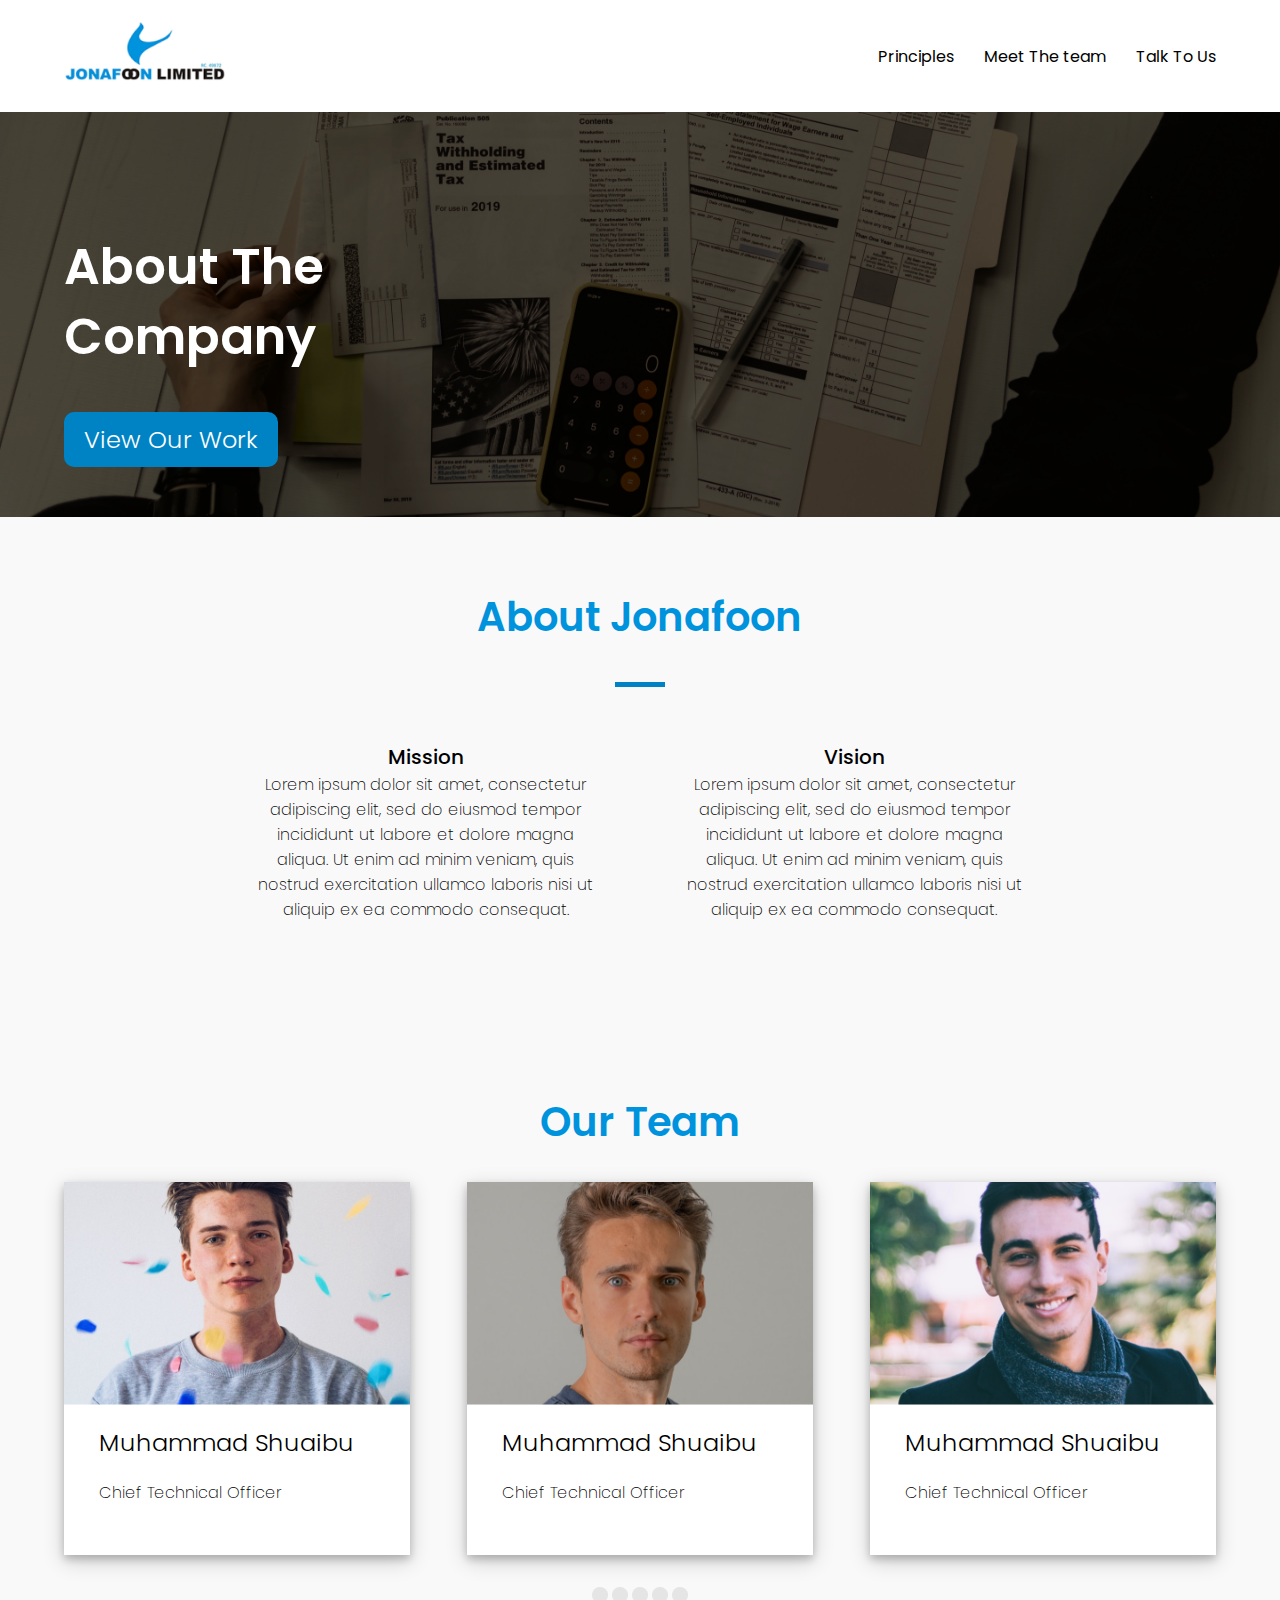
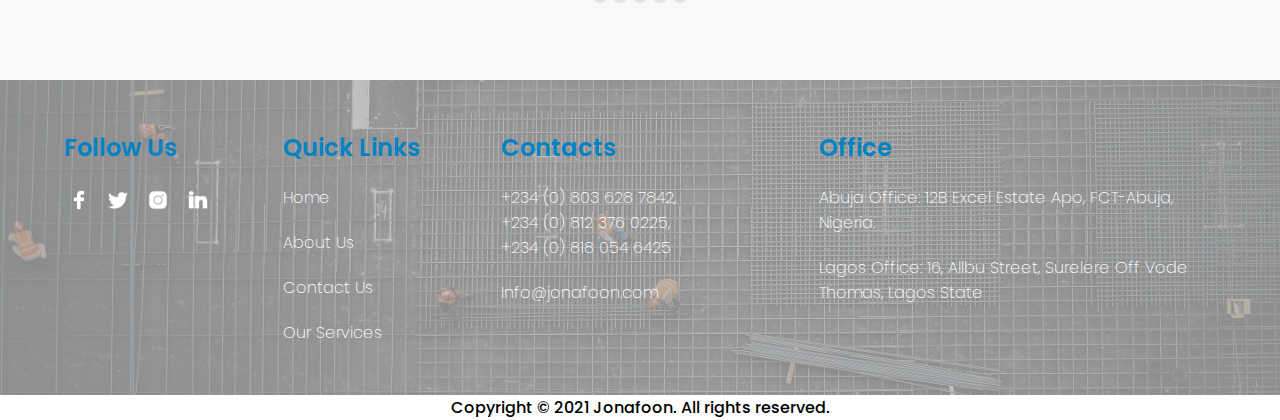
==== about.html @ d98dde24 "first commit" ====
<!DOCTYPE html>
<html lang="en">
  <head>
    <meta charset="UTF-8" />
    <meta name="viewport" content="width=device-width, initial-scale=1.0" />
    <title>About Us</title>
    <link rel="stylesheet" href="./CSS/about.css" />
    <link rel="preconnect" href="https://fonts.googleapis.com" />
    <link rel="preconnect" href="https://fonts.gstatic.com" crossorigin />
    <link
      href="https://fonts.googleapis.com/css2?family=Poppins:wght@100;200;300;400;500;600;700&display=swap"
      rel="stylesheet"
    />
    <script src="./script.js" defer></script>
  </head>
  <body>
    <!-- header -->
    <header>
      <!-- topnav -->
      <nav>
        <div class="navbar">
          <div class="logo"><img src="./images/Rectangle 6.png" alt="" /></div>
          <div class="navLinks">
            <ul>
              <li class="link"><a href="#">Principles</a></li>
              <li class="link"><a href="./about.html">Meet The team</a></li>
              <li class="link"><a href="./contact.html">Talk To Us</a></li>
            </ul>
          </div>
          <div class="hamburger">
            <span class="bar"></span>
            <span class="bar"></span>
            <span class="bar"></span>
          </div>
        </div>
      </nav>
    </header>
    <!-- main -->
    <main>
      <!-- section1 -->
      <section class="section1">
        <div class="container1">
          <h2>About The Company</h2>
          <div class="btn">
            <a href="./index.html"><button>View Our Work</button></a>
          </div>
        </div>
      </section>
      <!-- section2 -->

      <section class="section2">
        <div class="container2">
          <h3>About Jonafoon</h3>
          <span class="bar"></span>
          <div class="about">
            <div class="goals">
              <h6>Mission</h6>
              <p>
                Lorem ipsum dolor sit amet, consectetur adipiscing elit, sed do
                eiusmod tempor incididunt ut labore et dolore magna aliqua. Ut
                enim ad minim veniam, quis nostrud exercitation ullamco laboris
                nisi ut aliquip ex ea commodo consequat.
              </p>
            </div>
            <div class="goals">
              <h6>Vision</h6>
              <p>
                Lorem ipsum dolor sit amet, consectetur adipiscing elit, sed do
                eiusmod tempor incididunt ut labore et dolore magna aliqua. Ut
                enim ad minim veniam, quis nostrud exercitation ullamco laboris
                nisi ut aliquip ex ea commodo consequat.
              </p>
            </div>
          </div>
          <h3>Our Team</h3>

          <div class="ourTeam">
            <div class="team">
              <img src="./images/team1.png" alt="" />
              <div class="text">
                <h6>Muhammad Shuaibu</h6>
                <p>Chief Technical Officer</p>
              </div>
            </div>
            <div class="team">
              <img src="./images/team2.png" alt="" />
              <div class="text">
                <h6>Muhammad Shuaibu</h6>
                <p>Chief Technical Officer</p>
              </div>
            </div>
            <div class="team">
              <img src="./images/team3.png" alt="" />
              <div class="text">
                <h6>Muhammad Shuaibu</h6>
                <p>Chief Technical Officer</p>
              </div>
            </div>
          </div>
          <span>
            <img src="./images/Ellipse 1.png" alt="" />
            <img src="./images/Ellipse 1.png" alt="" />
            <img src="./images/Ellipse 1.png" alt="" />
            <img src="./images/Ellipse 1.png" alt="" />
            <img src="./images/Ellipse 1.png" alt="" />
          </span>
        </div>
      </section>
      <!-- section3 -->
    </main>
    <!-- footer -->
    <footer>
      <!-- bottomnav -->
      <nav>
        <div class="bottomNav">
          <div class="footerLink">
            <h5>Follow Us</h5>
            <div class="social">
              <a href=""><img src="./images/Facebook F.png" alt="" /></a>
              <a href=""> <img src="./images/Twitter.png " alt="" /> </a>
              <a href=""> <img src="./images/Instagram.png" alt="" /> </a
              ><a href=""> <img src="./images/LinkedIn 5.png" alt="" /> </a>
            </div>
          </div>
          <div class="footerLink">
            <h5>Quick Links</h5>
            <div class="quickLink">
              <a href="./index.html">Home</a>
              <a href="./about.html"> About Us</a>
              <a href="./contact.html"> Contact Us </a
              ><a href="./service.html"> Our Services </a>
            </div>
          </div>
          <div class="footerLink">
            <h5>Contacts</h5>
            <div class="contact">
              <p>+234 (0) 803 628 7842,</p>
              <p>+234 (0) 812 376 0225,</p>
              <p>+234 (0) 818 054 6425</p>
              <a href="Info@jonafoon.com">Info@jonafoon.com</a>
            </div>
          </div>
          <div class="footerLink">
            <h5>Office</h5>
            <div class="office">
              <p>Abuja Office: 12B Excel Estate Apo, FCT-Abuja, Nigeria.</p>
              <p>
                Lagos Office: 16, Allbu Street, Surelere Off Vode Thomas, Lagos
                State
              </p>
            </div>
          </div>
        </div>
      </nav>
      <!-- copyright -->
      <div class="copyright">
        <p>Copyright © 2021 Jonafoon. All rights reserved.</p>
      </div>
    </footer>
  </body>
</html>
---- CSS/about.css ----
* {
  margin: 0;
  padding: 0;
  box-sizing: border-box;
  font-family: "Poppins", sans-serif;
}
a {
  text-decoration: none;
  color: #000;
}
button {
  cursor: pointer;
}
/* navbar */
header nav {
  background-color: #fff;
  width: 100%;
}
.navbar,
.copyright {
  width: 90%;
  margin: 20px auto;
  display: flex;
  align-items: center;
  justify-content: space-between;
}
nav img {
  width: 70%;
  height: 100%;
}
nav .logo {
  width: 20%;
}
.navLinks {
  width: 70%;
}
.navLinks ul {
  float: right;
  list-style: none;
  display: flex;
  gap: 30px;
  text-decoration: none;
}

.hamburger {
  display: none;
  cursor: pointer;
  padding: 3px;
}
.bar {
  display: block;
  background-color: black;
  width: 25px;
  height: 3px;
  margin: 5px auto;
  transition: all 0.3s ease-in-out;
}
/* main */
/* section 1 */
.section1 {
  background-image: url(/images/about-bck.png);
  background-size: cover;
  background-repeat: no-repeat;
  background-position: center;
  width: 100%;
  color: white;
}
.container1 {
  width: 90%;
  margin: 0 auto;
  padding: 120px 0 50px 0;
  display: flex;
  flex-direction: column;
  align-items: flex-start;
  gap: 40px;
}
.container1 h2 {
  width: 40%;
  line-height: 70px;
  font-size: 50px;
  font-weight: 600;
}
.container2 .bar {
  background-color: #0083c4;
  width: 50px;
  height: 5px;
  margin: 5px auto;
  transition: all 0.3s ease-in-out;
}
.btn {
  display: flex;
  align-items: center;
  gap: 30px;
  width: 70%;
}
.container1 button {
  width: 100%;
  height: 100%;
  border-radius: 10px;
  border: none;
  background-color: #0083c4;
  color: #fff;
  font-size: 24px;
  padding: 10px 20px;
  font-weight: 300;
}
.container1 button:hover {
  background-color: #fff;
  border: 1px solid #0083c4;

  transition: 0.5s ease-in-out;
  color: #0083c4;
}

/* section2 */
.section2 {
  width: 100%;
  background-color: #f9f9f9;
}
.container2 {
  width: 90%;
  margin: 0 auto;
  display: flex;
  align-items: center;
  flex-direction: column;
  padding: 70px 0;
  gap: 30px;
}
.container2 h3 {
  /* width: 614px; */
  width: 70%;
  font-size: 40px;
  font-weight: 600;
  color: #0093dd;

  text-align: center;
}
.about {
  display: flex;
  width: 70%;
  margin: auto;
  gap: 50px;
}
.goals {
  display: flex;
  flex-direction: column;
  align-items: center;
  justify-content: center;
  padding: 20px;
  color: #000;
}
.goals h6 {
  font-size: 20px;
  font-weight: 500;
}
.goals p {
  text-align: center;
  margin-bottom: 120px;
  width: 100%;
  font-weight: 200;
}

.ourTeam {
  display: flex;
  align-items: center;
  /* gap: 30px; */
  width: 100%;
  justify-content: space-between;
}
.team {
  background-color: #fff;
  display: flex;
  flex-direction: column;
  align-items: center;
  padding-bottom: 30px;
  width: 30%;
  justify-content: center;
  box-shadow: 0 4px 8px 0 rgba(0, 0, 0, 0.2), 0 6px 20px 0 rgba(0, 0, 0, 0.19);
}
.team img:hover {
  box-shadow: 0 4px 8px 0 rgba(0, 0, 0, 0.2), 0 6px 20px 0 rgba(0, 0, 0, 0.19);
  transition: 0.6s ease-in-out;
}
.team img {
  width: 100%;
}

.text {
  margin: auto;
  width: 80%;
  padding: 20px 0;
  gap: 20px;
  display: flex;
  flex-direction: column;
}
.text h6 {
  font-size: 24px;
  font-weight: 300;
}
.text p {
  font-weight: 200;
}

/* footer */
footer nav {
  background-image: url(/images/bottomNavImg.png);
  background-size: cover;
  background-repeat: no-repeat;
  background-position: center;
  padding: 50px 0;
  width: 100%;
}
.bottomNav {
  width: 90%;
  margin: auto;
  display: grid;
  gap: 20px;
  grid-template-columns: 2fr 2fr 3fr 4fr;
  /* place-items; */
  align-items: flex-start;
  justify-content: space-between;
}
.bottomNav .footerLink {
  display: flex;
  gap: 20px;
  flex-direction: column;
  align-items: flex-start;
  justify-content: center;
}
.footerLink h5 {
  font-size: 24px;
  color: #0083c4;
  font-weight: 600;
}
.footerLink a {
  color: #fff;
  font-weight: 200;
}
.footerLink a:hover {
  color: #0083c4;
  transition: 0.5s ease-in-out;
}
.social img {
  width: 30px;
  margin-right: 5px;
  height: 30px;
  padding: 5px;
}
.social img:hover {
  background-color: #0083c4;
  transition: 0.5s ease-in-out;
  border-radius: 10px;
}
.quickLink,
.office {
  display: flex;
  gap: 20px;
  font-weight: 200;
  color: #fff;
  flex-direction: column;
  align-items: flex-start;
  justify-content: center;
}
.contact {
  display: flex;
  flex-direction: column;
  color: #fff;
  font-weight: 200;
  align-items: flex-start;
  justify-content: center;
}
.contact a {
  padding-top: 20px;
}
.copyright {
  text-align: center;
  background-color: #fff;
  justify-content: center;
  width: 100%;
  margin: 0;
  height: 100%;
  font-weight: 500;
}
/* mobile view */
@media (max-width: 610px) {
  nav img {
    width: 100%;
    height: 100%;
  }
  nav .logo {
    width: 32%;
  }
  /* hamburger */
  .hamburger {
    display: block;
    margin-left: 50px;
  }
  .hamburger.active .bar:nth-child(2) {
    opacity: 0;
  }
  .hamburger.active .bar:nth-child(1) {
    transform: translateY(8px) rotate(45deg);
  }

  .hamburger.active .bar:nth-child(3) {
    transform: translateY(-8px) rotate(-45deg);
  }
  /* navbar */
  .navLinks {
    position: absolute;
    right: -10%;
    transition: 1s;
    top: -100%;
  }

  .navLinks ul {
    gap: 0;
    flex-direction: column;
    background-color: hsl(0, 0%, 98%);
    width: 80%;
    text-align: center;
    z-index: 10;
  }

  .link {
    margin: 16px 0;
  }

  .navLinks.active {
    right: 0;
    top: 150px;
    transform: translateX(-23%);
  }
  .navbar {
    padding: 10px 20px;
  }
  /* section1 */
  .container1 {
    align-items: center;
    text-align: center;
    padding: 100px 0;
  }
  .container1 h2 {
    width: 70%;

    font-size: 40px;
    line-height: 50px;
  }

  .btn {
    display: flex;
    flex-direction: column;
    gap: 50px;
    width: 90%;
  }
  /* section2 & 3 */
  .container2 h3 {
    font-size: 30px;
  }
}
@media (max-width: 700px) {
  .ourTeam {
    flex-direction: column;
    gap: 30px;
  }
  .team {
    width: 80%;
  }
  .about {
    flex-direction: column;
    gap: 20px;
    width: 90%;
  }
  .goals p {
    margin-bottom: 0;
  }
  .bottomNav {
    grid-template-columns: 1fr;
    place-items: center;
  }
  .bottomNav .footerLink {
    align-items: center;
    text-align: center;
  }
  .quickLink,
  .office {
    align-items: center;
  }
}

@media (max-width: 400px) {
  /* section1 */

  .container1 h2 {
    font-size: 40px;
  }
  .container1 p {
    font-size: 20px;
  }
  .btn {
    display: flex;
    flex-direction: column;
    gap: 50px;
    width: 90%;
  }
}
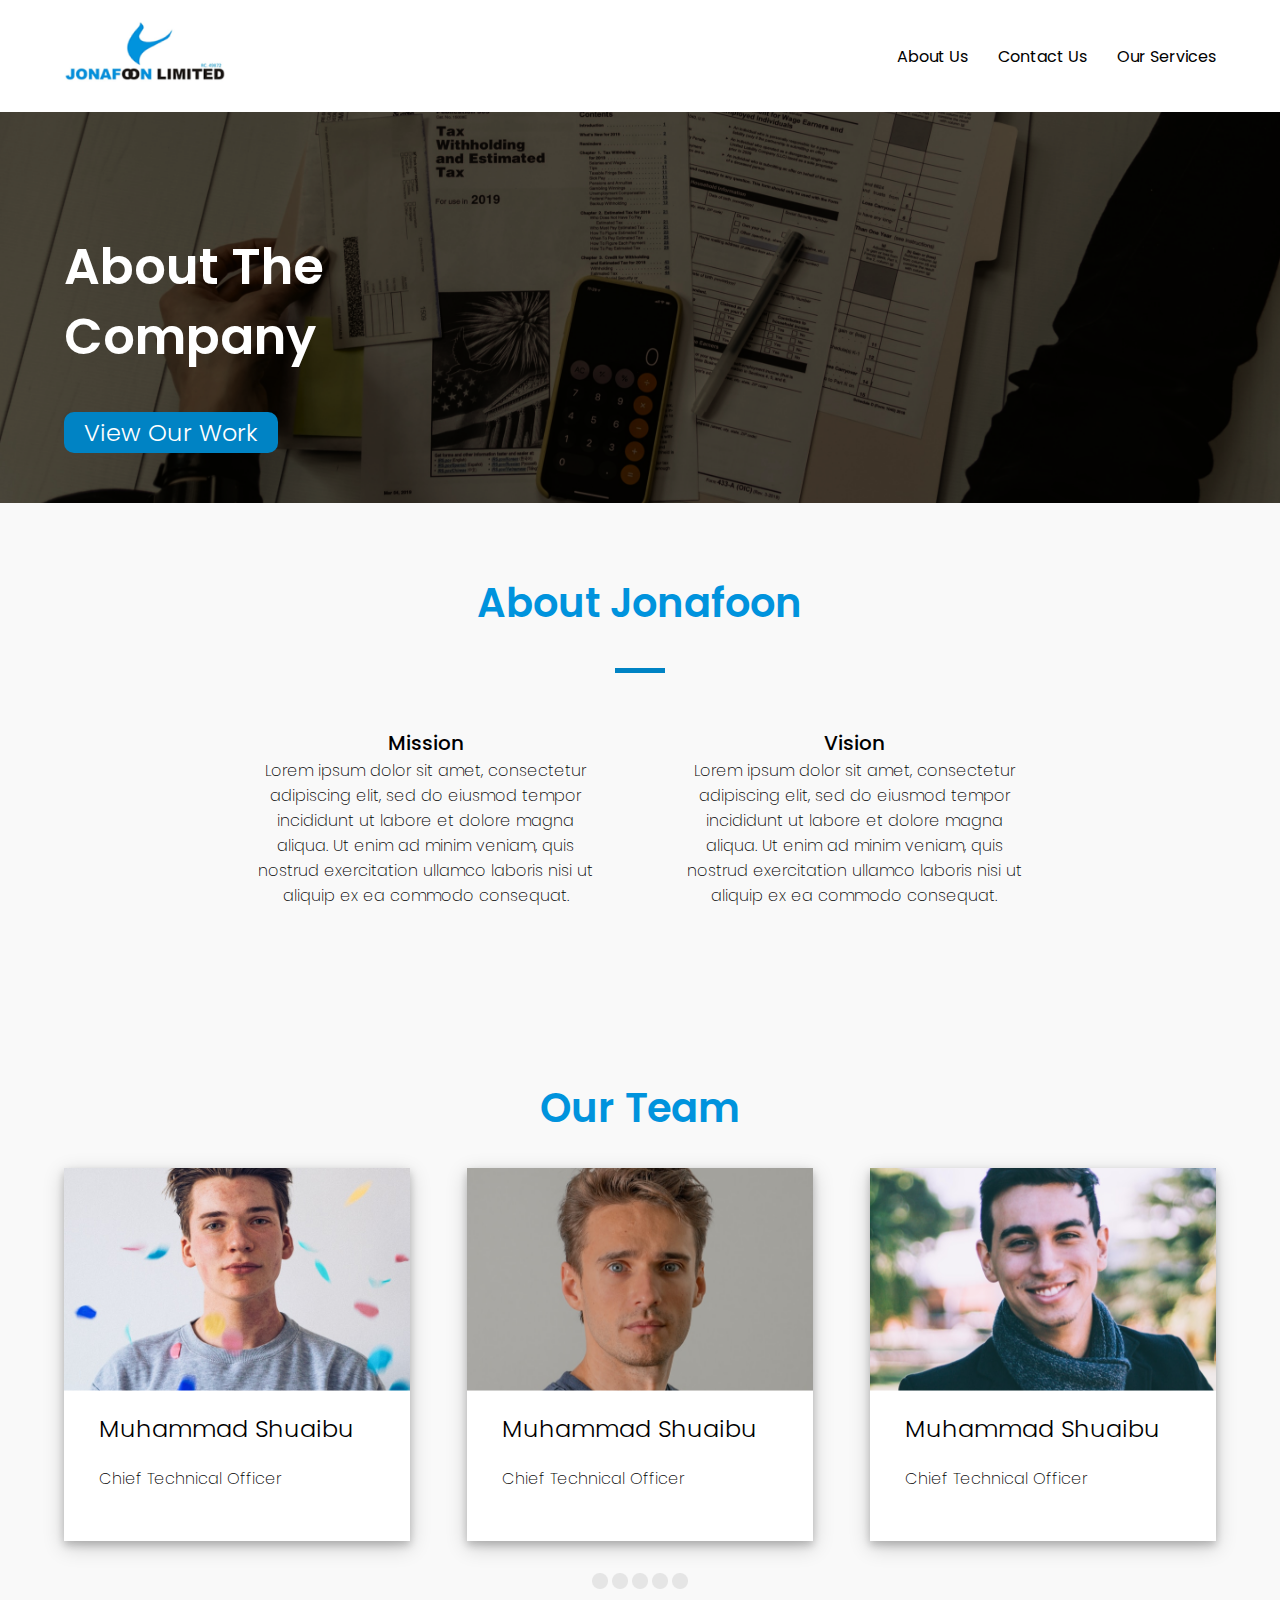
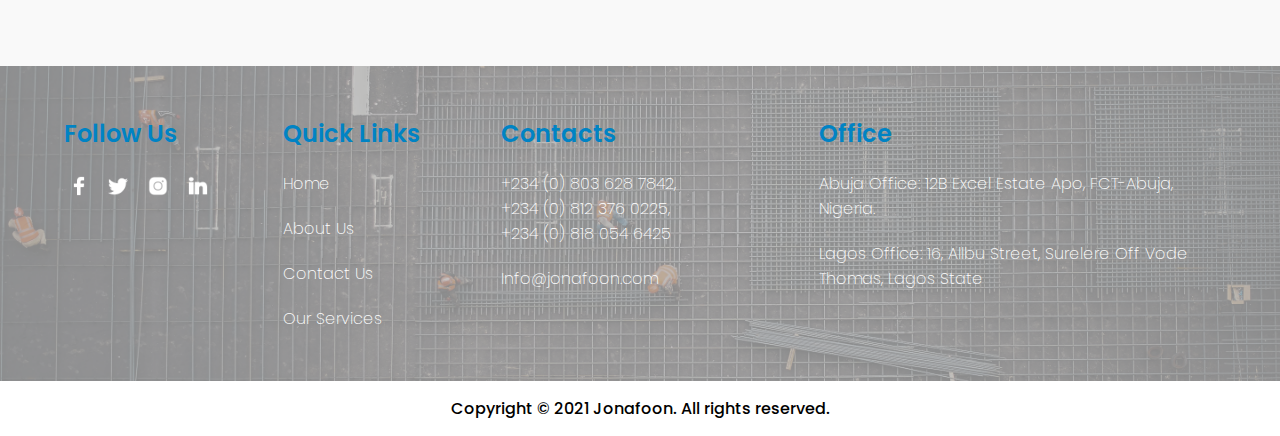
==== commit 37d21d62: "added some changes" ====
--- a/about.html
+++ b/about.html
@@ -22,9 +22,9 @@
           <div class="logo"><img src="./images/Rectangle 6.png" alt="" /></div>
           <div class="navLinks">
             <ul>
-              <li class="link"><a href="#">Principles</a></li>
-              <li class="link"><a href="./about.html">Meet The team</a></li>
-              <li class="link"><a href="./contact.html">Talk To Us</a></li>
+              <li class="link"><a href="./about.html"> About Us</a></li>
+              <li class="link"><a href="./contact.html"> Contact Us </a></li>
+              <li class="link"><a href="./service.html"> Our Services </a></li>
             </ul>
           </div>
           <div class="hamburger">
--- a/CSS/about.css
+++ b/CSS/about.css
@@ -58,7 +58,7 @@
 /* main */
 /* section 1 */
 .section1 {
-  background-image: url(/images/about-bck.png);
+  background-image: url(../images/about-bck.png) !important;
   background-size: cover;
   background-repeat: no-repeat;
   background-position: center;
@@ -101,7 +101,7 @@
   background-color: #0083c4;
   color: #fff;
   font-size: 24px;
-  padding: 10px 20px;
+  padding: 3px 20px;
   font-weight: 300;
 }
 .container1 button:hover {
@@ -203,7 +203,7 @@
 
 /* footer */
 footer nav {
-  background-image: url(/images/bottomNavImg.png);
+  background-image: url(../images/bottomNavImg.png);
   background-size: cover;
   background-repeat: no-repeat;
   background-position: center;
@@ -276,6 +276,8 @@
   text-align: center;
   background-color: #fff;
   justify-content: center;
+  padding: 15px 0;
+
   width: 100%;
   margin: 0;
   height: 100%;
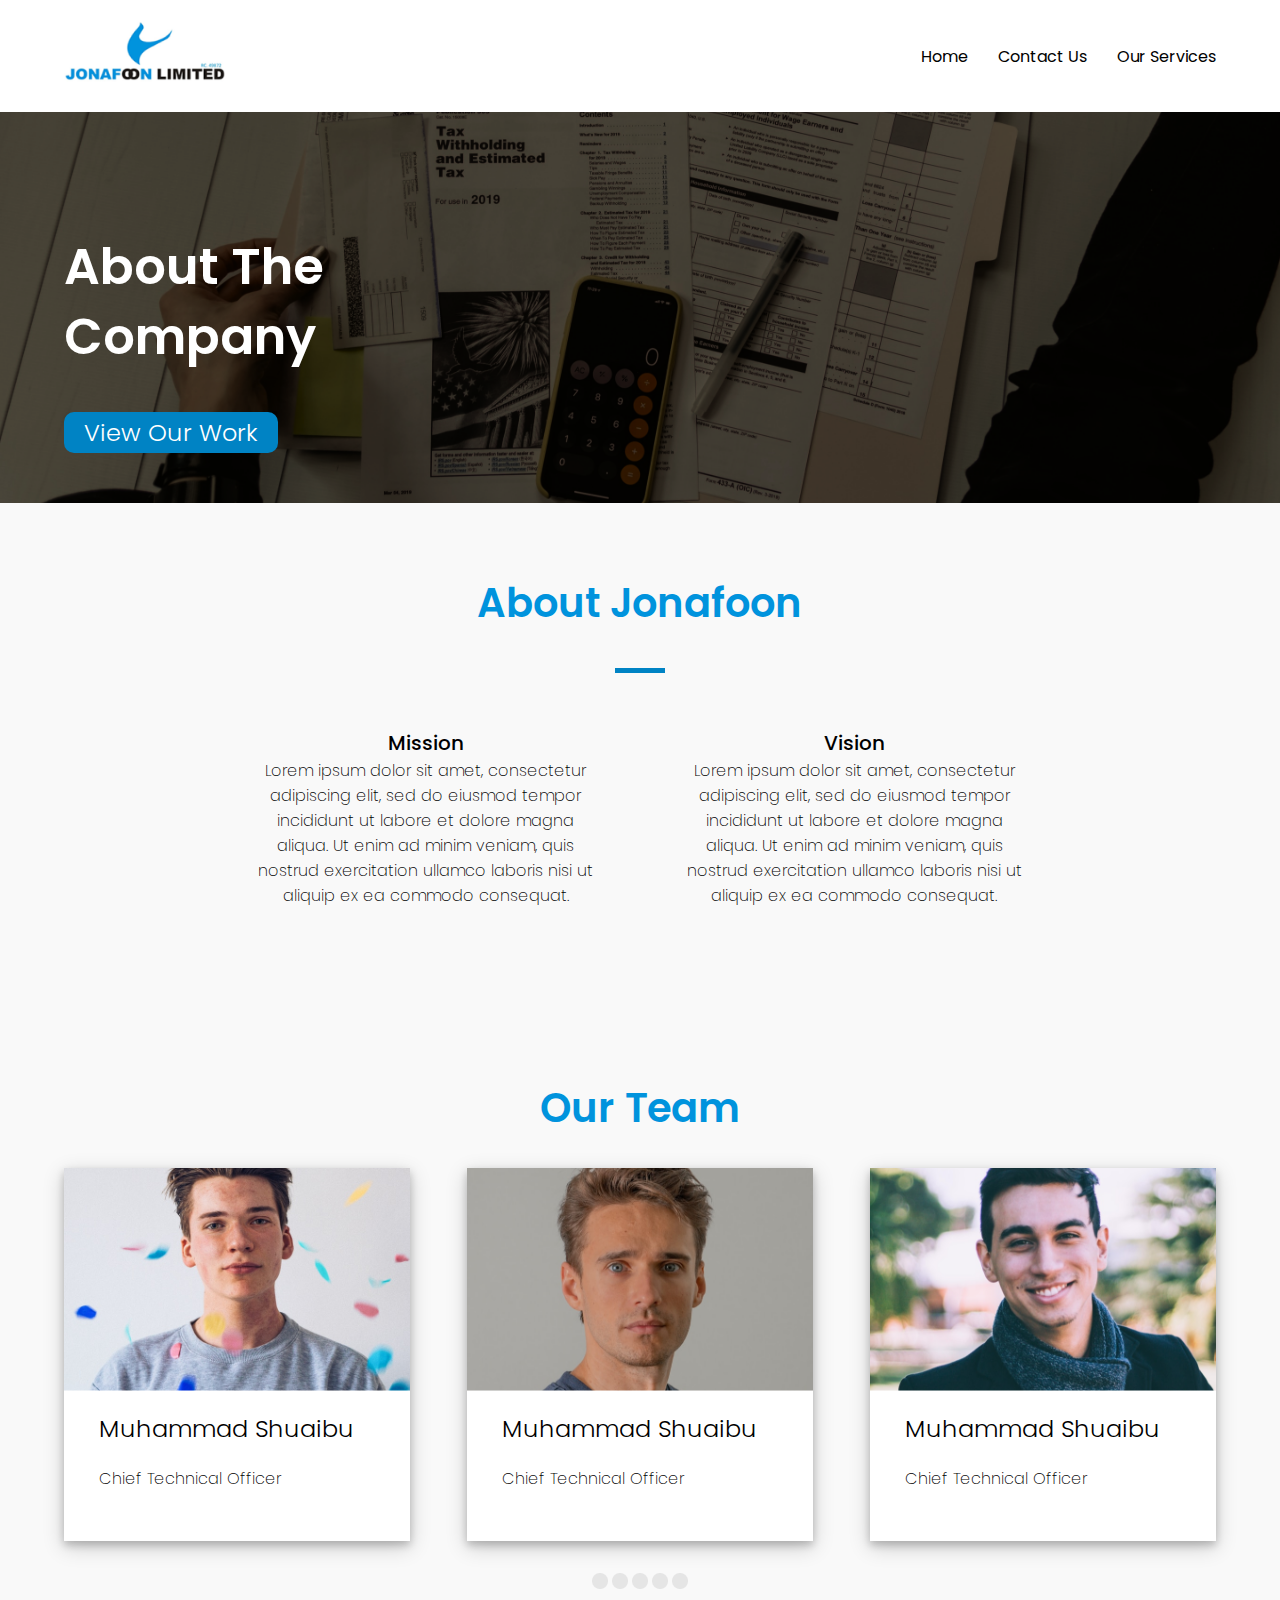
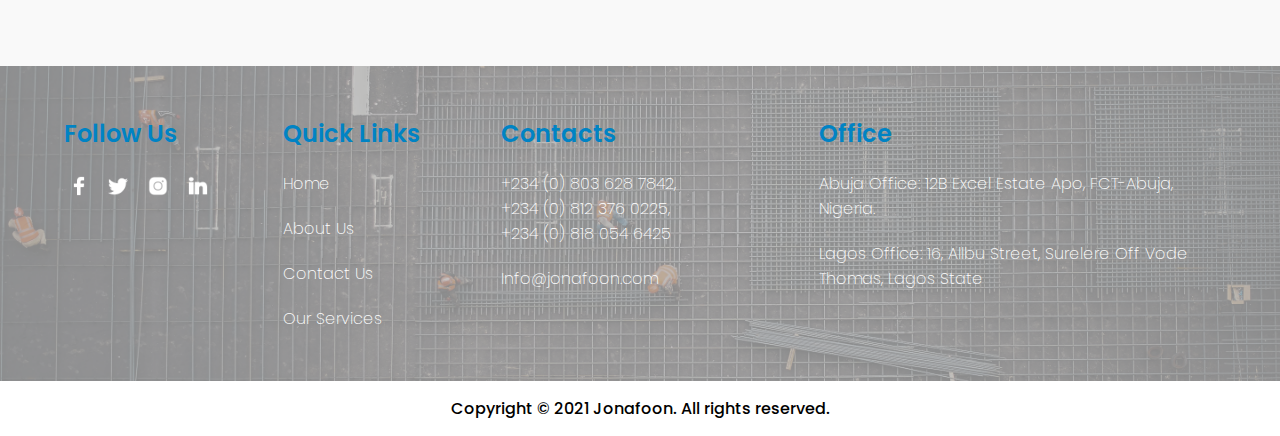
==== commit f66b50ae: "added some changes" ====
--- a/about.html
+++ b/about.html
@@ -22,7 +22,7 @@
           <div class="logo"><img src="./images/Rectangle 6.png" alt="" /></div>
           <div class="navLinks">
             <ul>
-              <li class="link"><a href="./about.html"> About Us</a></li>
+              <li class="link"><a href="./index.html"> Home</a></li>
               <li class="link"><a href="./contact.html"> Contact Us </a></li>
               <li class="link"><a href="./service.html"> Our Services </a></li>
             </ul>
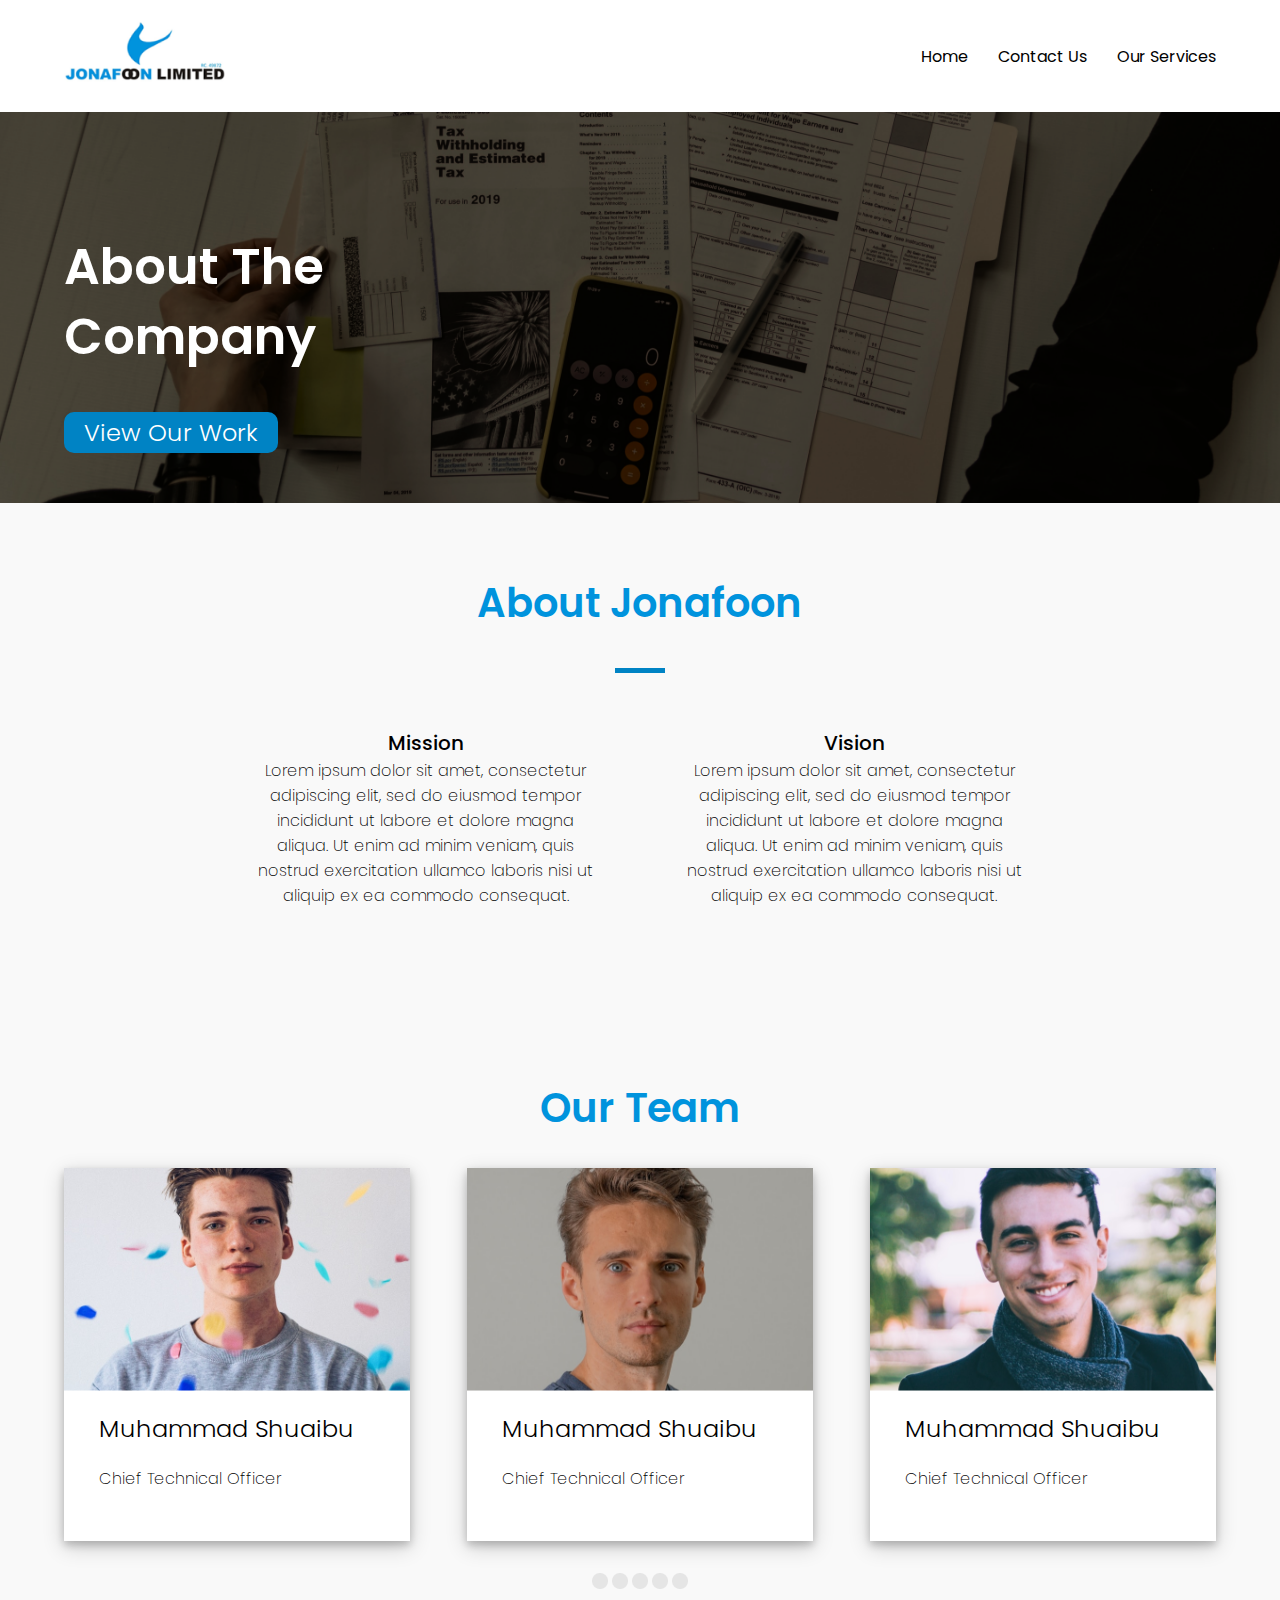
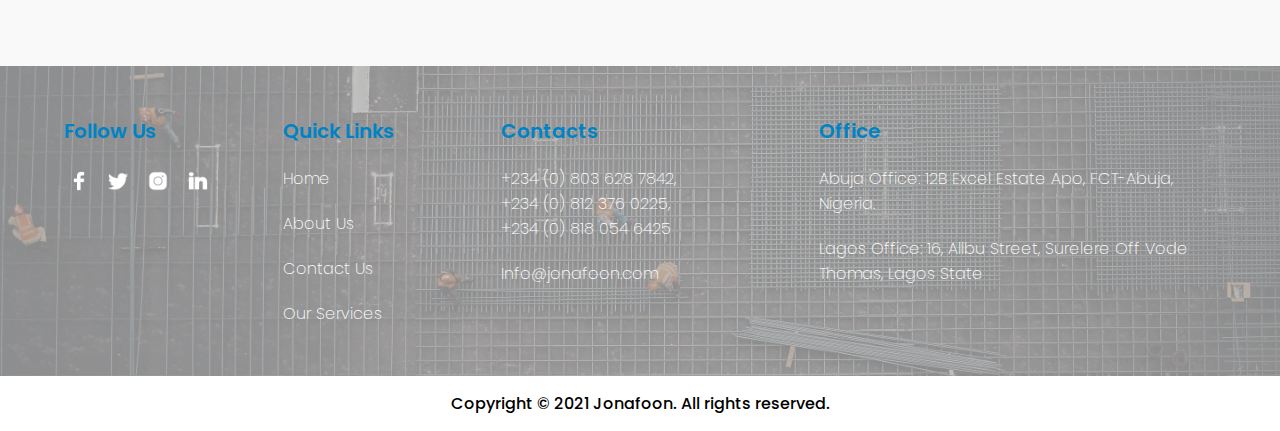
==== commit f4503a94: "added some changes" ====
--- a/about.html
+++ b/about.html
@@ -36,7 +36,7 @@
       </nav>
     </header>
     <!-- main -->
-    <main>
+    <main class="main">
       <!-- section1 -->
       <section class="section1">
         <div class="container1">
@@ -97,7 +97,7 @@
               </div>
             </div>
           </div>
-          <span>
+          <span id="circle">
             <img src="./images/Ellipse 1.png" alt="" />
             <img src="./images/Ellipse 1.png" alt="" />
             <img src="./images/Ellipse 1.png" alt="" />
--- a/CSS/about.css
+++ b/CSS/about.css
@@ -228,7 +228,7 @@
   justify-content: center;
 }
 .footerLink h5 {
-  font-size: 24px;
+  font-size: 20px;
   color: #0083c4;
   font-weight: 600;
 }
@@ -309,8 +309,9 @@
   }
   /* navbar */
   .navLinks {
+    width: 70%;
     position: absolute;
-    right: -10%;
+    right: -16%;
     transition: 1s;
     top: -100%;
   }
@@ -319,18 +320,19 @@
     gap: 0;
     flex-direction: column;
     background-color: hsl(0, 0%, 98%);
-    width: 80%;
-    text-align: center;
+    width: 100%;
+    padding-left: 20px;
     z-index: 10;
   }
 
   .link {
-    margin: 16px 0;
+    margin: 30px 0;
   }
 
   .navLinks.active {
-    right: 0;
-    top: 150px;
+    left: -100;
+    /* right: 0; */
+    top: 50px;
     transform: translateX(-23%);
   }
   .navbar {
@@ -361,6 +363,9 @@
   }
 }
 @media (max-width: 700px) {
+  #circle {
+    display: none;
+  }
   .ourTeam {
     flex-direction: column;
     gap: 30px;
@@ -378,15 +383,13 @@
   }
   .bottomNav {
     grid-template-columns: 1fr;
-    place-items: center;
+    place-items: start;
+  }
+  .social {
+    display: flex;
   }
   .bottomNav .footerLink {
-    align-items: center;
-    text-align: center;
-  }
-  .quickLink,
-  .office {
-    align-items: center;
+    align-items: start;
   }
 }
 
@@ -395,9 +398,16 @@
 
   .container1 h2 {
     font-size: 40px;
+    width: 90%;
+  }
+  .container2 {
+    width: 100%;
   }
   .container1 p {
     font-size: 20px;
+  }
+  .goals {
+    padding: 0;
   }
   .btn {
     display: flex;
